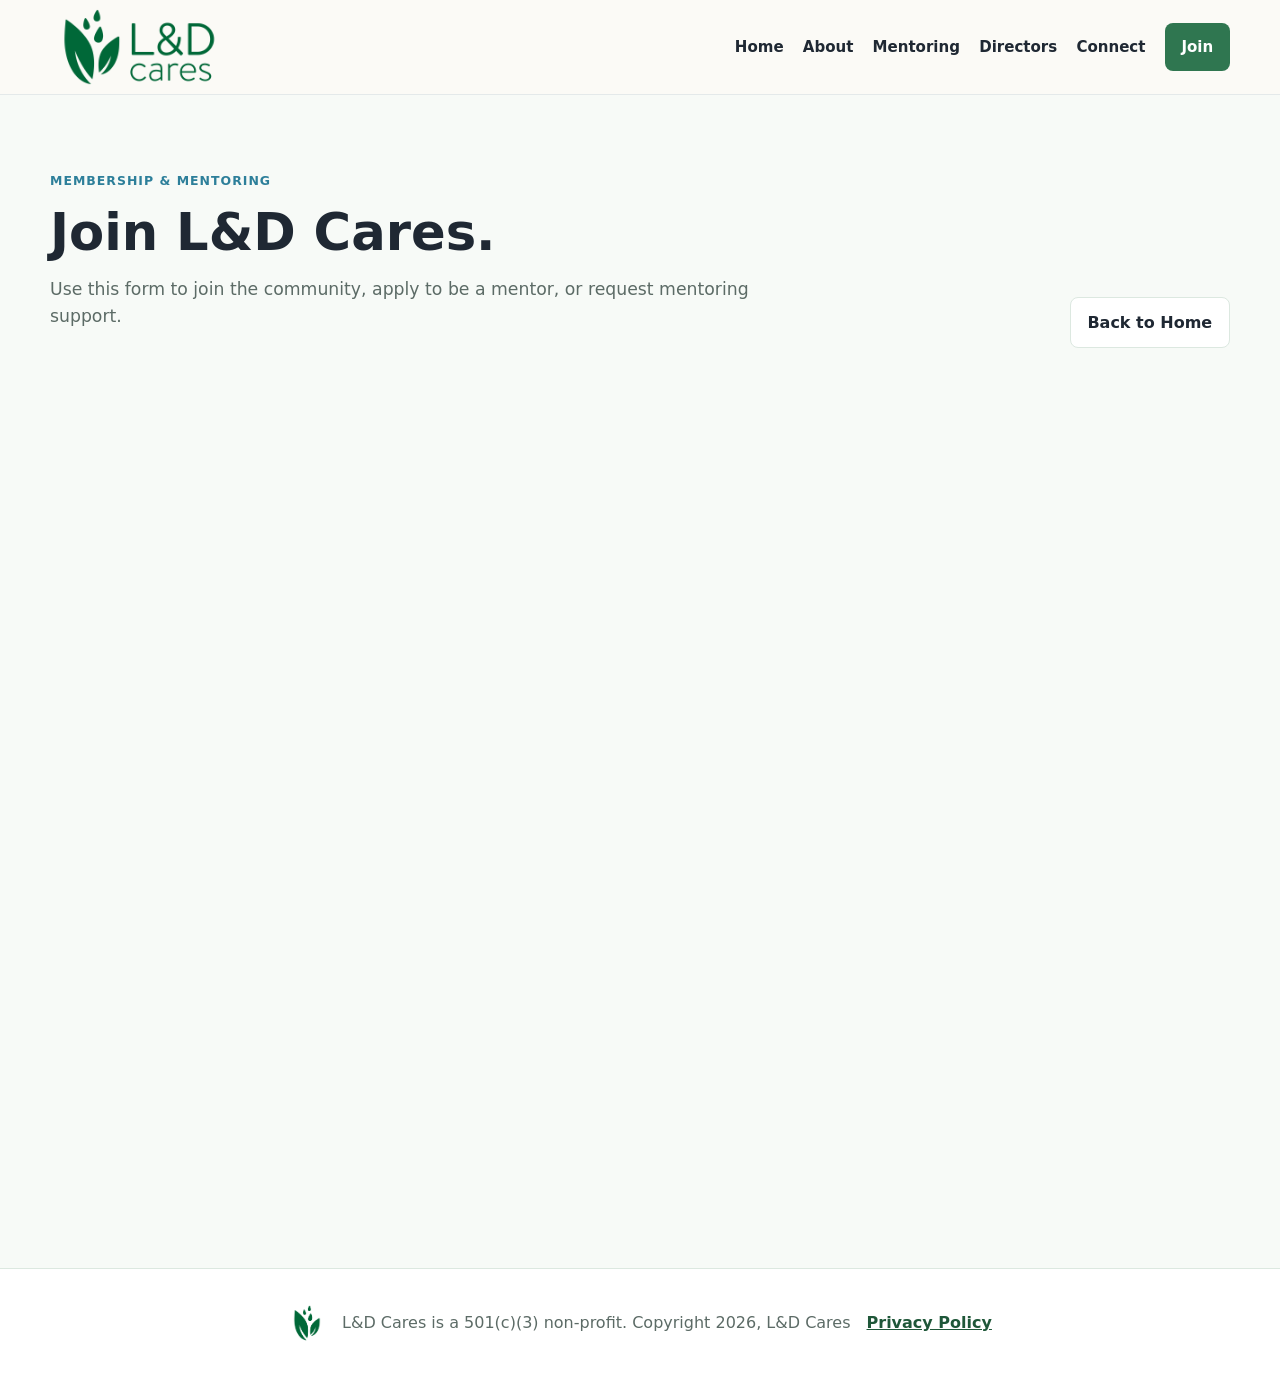
==== membership.html @ 76c5e5b7 "Add Tally membership form page" ====
<!doctype html>
<html lang="en">
  <head>
    <meta charset="utf-8">
    <meta name="viewport" content="width=device-width, initial-scale=1">
    <title>Membership &amp; Mentoring | L&amp;D Cares</title>
    <meta name="description" content="Join L&amp;D Cares, apply to mentor, or request mentoring through the L&amp;D Cares membership and mentoring form.">
    <meta property="og:title" content="Membership &amp; Mentoring | L&amp;D Cares">
    <meta property="og:description" content="Join L&amp;D Cares, apply to mentor, or request mentoring.">
    <meta property="og:type" content="website">
    <meta property="og:url" content="https://www.ldcares.org/membership.html">
    <meta property="og:image" content="https://www.ldcares.org/assets/logos/ldcares-logo.png">
    <meta property="og:image:alt" content="L&amp;D Cares logo">
    <meta name="twitter:card" content="summary_large_image">
    <meta name="twitter:title" content="Membership &amp; Mentoring | L&amp;D Cares">
    <meta name="twitter:description" content="Join L&amp;D Cares, apply to mentor, or request mentoring.">
    <meta name="twitter:image" content="https://www.ldcares.org/assets/logos/ldcares-logo.png">
    <link rel="stylesheet" href="styles.css">
    <script src="https://tally.so/widgets/embed.js"></script>
  </head>
  <body class="form-page">
    <a class="skip-link" href="#main">Skip to main content</a>
    <header class="site-header" data-header>
      <nav class="nav" aria-label="Main navigation">
        <a class="brand" href="index.html" aria-label="L&D Cares home">
          <img src="assets/logos/ldcares-logo.png" alt="L&D Cares">
        </a>
        <button class="menu-toggle" type="button" aria-expanded="false" aria-controls="primary-menu" data-menu-toggle>
          <span></span>
          <span></span>
          <span></span>
          <span class="sr-only">Menu</span>
        </button>
        <div class="nav-links" id="primary-menu" data-menu>
          <a href="index.html">Home</a>
          <a href="index.html#about">About</a>
          <a href="index.html#mentoring">Mentoring</a>
          <a href="index.html#team">Directors</a>
          <a href="index.html#connect">Connect</a>
          <a class="nav-cta" href="membership.html" aria-current="page">Join</a>
        </div>
      </nav>
    </header>

    <main id="main">
      <section class="section form-intro">
        <div>
          <p class="section-kicker">Membership &amp; Mentoring</p>
          <h1>Join L&amp;D Cares.</h1>
          <p>Use this form to join the community, apply to be a mentor, or request mentoring support.</p>
        </div>
        <a class="button secondary" href="index.html">Back to Home</a>
      </section>

      <section class="embedded-form" aria-label="Membership and mentoring form">
        <iframe data-tally-src="https://tally.so/embed/rjkraR?transparentBackground=1&amp;dynamicHeight=1" loading="lazy" width="100%" height="820" frameborder="0" marginheight="0" marginwidth="0" title="Membership &amp; Mentoring"></iframe>
      </section>
    </main>

    <footer class="site-footer">
      <img src="assets/logos/ldcares-mark.png" alt="">
      <p>L&D Cares is a 501(c)(3) non-profit. Copyright 2026, L&D Cares</p>
      <a href="privacy-policy.html">Privacy Policy</a>
    </footer>

    <script>
      if (window.Tally) {
        window.Tally.loadEmbeds();
      }
    </script>
    <script src="script.js"></script>
  </body>
</html>
---- styles.css ----
:root {
  --ink: #1f2833;
  --muted: #5c6b66;
  --paper: #f7faf7;
  --surface: #ffffff;
  --green: #2f7650;
  --green-dark: #1f5739;
  --blue: #2d7f9a;
  --blue-dark: #1f6076;
  --mint: #dbeee4;
  --line: #dce8e0;
  --shadow: 0 18px 50px rgba(31, 40, 51, 0.12);
  --radius: 8px;
  --max: 1180px;
}

* {
  box-sizing: border-box;
}

html {
  scroll-behavior: smooth;
}

body {
  margin: 0;
  color: var(--ink);
  background: var(--paper);
  font-family: Inter, ui-sans-serif, system-ui, -apple-system, BlinkMacSystemFont, "Segoe UI", sans-serif;
  line-height: 1.6;
}

img {
  display: block;
  max-width: 100%;
}

a {
  color: inherit;
}

.skip-link,
.sr-only {
  position: absolute;
  width: 1px;
  height: 1px;
  overflow: hidden;
  clip: rect(0, 0, 0, 0);
}

.skip-link:focus {
  z-index: 20;
  width: auto;
  height: auto;
  clip: auto;
  top: 1rem;
  left: 1rem;
  padding: 0.7rem 1rem;
  background: var(--ink);
  color: white;
}

.site-header {
  position: sticky;
  z-index: 10;
  top: 0;
  background: rgba(251, 250, 246, 0.92);
  border-bottom: 1px solid rgba(223, 229, 232, 0.8);
  backdrop-filter: blur(14px);
}

.nav {
  width: min(var(--max), calc(100% - 2rem));
  min-height: 78px;
  margin: 0 auto;
  display: flex;
  align-items: center;
  justify-content: space-between;
  gap: 2rem;
}

.brand img {
  width: 178px;
}

.nav-links {
  display: flex;
  align-items: center;
  gap: 1.2rem;
  font-size: 0.94rem;
  font-weight: 700;
}

.nav-links a {
  text-decoration: none;
}

.nav-links a:hover {
  color: var(--green);
}

.nav-cta,
.button {
  border-radius: var(--radius);
  min-height: 44px;
  display: inline-flex;
  align-items: center;
  justify-content: center;
  padding: 0.75rem 1.05rem;
  text-decoration: none;
  font-weight: 800;
}

.nav-cta {
  background: var(--green);
  color: white;
}

.menu-toggle {
  display: none;
  width: 44px;
  height: 44px;
  border: 1px solid var(--line);
  border-radius: var(--radius);
  background: var(--surface);
}

.menu-toggle span:not(.sr-only) {
  display: block;
  width: 18px;
  height: 2px;
  margin: 4px auto;
  background: var(--ink);
}

.hero {
  min-height: 560px;
  max-height: none;
  position: relative;
  display: grid;
  align-items: end;
  overflow: hidden;
}

.hero-media {
  position: absolute;
  inset: 0;
  background:
    linear-gradient(115deg, rgba(31, 87, 57, 0.96) 0%, rgba(47, 118, 80, 0.88) 52%, rgba(45, 127, 154, 0.82) 100%),
    var(--green-dark);
}

.hero-media img {
  width: 100%;
  height: 100%;
  object-fit: cover;
  opacity: 0.24;
  mix-blend-mode: luminosity;
}

.hero-content {
  position: relative;
  width: min(var(--max), calc(100% - 2rem));
  margin: 0 auto;
  padding: 5.25rem 0 4.25rem;
  color: white;
}

.eyebrow,
.section-kicker {
  margin: 0 0 1rem;
  color: var(--blue);
  font-size: 0.78rem;
  font-weight: 900;
  letter-spacing: 0.08em;
  text-transform: uppercase;
}

.hero .eyebrow {
  color: var(--mint);
}

h1,
h2,
h3,
p {
  overflow-wrap: break-word;
}

h1 {
  overflow-wrap: anywhere;
}

h1 {
  max-width: 780px;
  margin: 0;
  font-size: clamp(2.3rem, 5vw, 4.7rem);
  line-height: 1;
  letter-spacing: 0;
}

h2 {
  margin: 0;
  font-size: clamp(1.8rem, 3vw, 2.8rem);
  line-height: 1.08;
  letter-spacing: 0;
}

h3 {
  margin: 0 0 0.55rem;
  font-size: 1.08rem;
  line-height: 1.25;
}

.hero-copy {
  max-width: 690px;
  margin: 1.35rem 0 0;
  color: rgba(255, 255, 255, 0.88);
  font-size: clamp(1.05rem, 2vw, 1.35rem);
}

.actions,
.hero-actions {
  display: flex;
  flex-wrap: wrap;
  gap: 0.8rem;
  margin-top: 1.5rem;
}

.impact-list {
  display: flex;
  flex-wrap: wrap;
  gap: 0.55rem;
  list-style: none;
  margin: 1.25rem 0 0;
  padding: 0;
}

.impact-list li {
  border: 1px solid rgba(255, 255, 255, 0.35);
  border-radius: 999px;
  padding: 0.45rem 0.8rem;
  color: rgba(255, 255, 255, 0.88);
  font-size: 0.92rem;
}

.impact-list strong {
  color: white;
}

.button.primary {
  background: var(--blue);
  color: white;
}

.button.primary:hover,
.nav-cta:hover {
  background: var(--blue-dark);
  color: white;
}

.button.secondary {
  color: var(--ink);
  background: var(--surface);
  border: 1px solid var(--line);
}

.hero .button.secondary {
  color: white;
  background: rgba(255, 255, 255, 0.14);
  border-color: rgba(255, 255, 255, 0.42);
}

.stats-band {
  display: grid;
  grid-template-columns: repeat(3, 1fr);
  border-block: 1px solid var(--line);
  background: var(--surface);
}

.stats-band div {
  min-height: 150px;
  padding: 2rem;
  display: grid;
  align-content: center;
  justify-items: center;
  text-align: center;
  border-right: 1px solid var(--line);
}

.stats-band div:last-child {
  border-right: 0;
}

.stats-band strong {
  color: var(--green-dark);
  font-size: clamp(2rem, 4vw, 3.3rem);
  line-height: 1;
}

.stats-band span {
  max-width: 260px;
  color: var(--muted);
  font-weight: 700;
}

.section {
  width: min(var(--max), calc(100% - 2rem));
  margin: 0 auto;
  padding: clamp(3rem, 6vw, 4.75rem) 0;
}

.about,
.mentoring,
.connect {
  display: grid;
  grid-template-columns: 0.9fr 1.1fr;
  gap: clamp(1.5rem, 4vw, 3rem);
  align-items: start;
}

.split {
  display: grid;
  grid-template-columns: 0.42fr 1fr;
  gap: clamp(2rem, 6vw, 5rem);
}

.split p,
.section-header p,
.join p,
.contact p {
  max-width: 780px;
  color: var(--muted);
  font-size: 1.08rem;
}

.mission {
  display: grid;
  grid-template-columns: 0.75fr 1.25fr;
  gap: clamp(2rem, 6vw, 4rem);
  border-top: 1px solid var(--line);
}

.value-grid,
.feature-grid,
.value-list,
.action-grid {
  display: grid;
  grid-template-columns: repeat(2, minmax(0, 1fr));
  gap: 1rem;
}

.value-list {
  list-style: none;
  margin: 0;
  padding: 0;
  gap: 0.65rem;
}

.value-list li {
  display: grid;
  gap: 0.1rem;
  padding: 1rem;
  background: var(--surface);
  border: 1px solid var(--line);
  border-radius: var(--radius);
}

.value-list strong,
.action-grid span {
  color: var(--green-dark);
  font-weight: 900;
}

.value-list span {
  color: var(--muted);
}

.value-grid article,
.feature-grid article,
.person {
  background: var(--surface);
  border: 1px solid var(--line);
  border-radius: var(--radius);
  box-shadow: 0 8px 30px rgba(31, 40, 51, 0.06);
}

.value-grid article,
.feature-grid article {
  padding: 1.35rem;
}

.value-grid p,
.feature-grid p,
.person p {
  margin: 0;
  color: var(--muted);
}

.section-header {
  max-width: 900px;
  margin-bottom: 2rem;
}

.feature-grid {
  grid-template-columns: repeat(3, minmax(0, 1fr));
}

.compact-panel {
  display: grid;
  gap: 1rem;
  padding: 1.25rem;
  background: var(--surface);
  border: 1px solid var(--line);
  border-radius: var(--radius);
  box-shadow: 0 8px 30px rgba(31, 40, 51, 0.06);
}

.compact-panel ul {
  margin: 0;
  padding-left: 1.2rem;
  color: var(--muted);
}

.panel-actions {
  display: flex;
  flex-wrap: wrap;
  gap: 0.75rem;
}

.callout,
.join,
.contact {
  display: flex;
  align-items: center;
  justify-content: space-between;
  gap: 2rem;
  margin-top: 2rem;
  padding: clamp(1.5rem, 4vw, 2.4rem);
  background: var(--green-dark);
  color: white;
  border-radius: var(--radius);
  box-shadow: var(--shadow);
}

.callout p,
.join p,
.contact p {
  margin-bottom: 0;
  color: rgba(255, 255, 255, 0.82);
}

.callout .button.secondary,
.join .button.secondary,
.contact .button.secondary {
  color: white;
  background: rgba(255, 255, 255, 0.12);
  border-color: rgba(255, 255, 255, 0.35);
}

.team {
  border-top: 1px solid var(--line);
}

.team-grid {
  display: grid;
  grid-template-columns: repeat(3, minmax(0, 1fr));
  gap: 0.75rem;
}

.person {
  display: grid;
  grid-template-columns: 82px 1fr;
  gap: 0.9rem;
  min-height: 0;
  padding: 0.85rem;
}

.person img {
  width: 82px;
  height: 82px;
  object-fit: cover;
  border-radius: var(--radius);
  background: var(--line);
}

.role {
  color: var(--green-dark) !important;
  font-weight: 800;
  margin-bottom: 0.25rem !important;
  font-size: 0.92rem;
}

.person details {
  margin-top: 0.35rem;
}

.person summary {
  cursor: pointer;
  color: var(--blue-dark);
  font-weight: 850;
}

.person details p {
  margin-top: 0.65rem;
  font-size: 0.94rem;
}

.resource-list,
.action-grid {
  display: grid;
  gap: 0.9rem;
}

.resource-list a,
.action-grid a {
  display: grid;
  gap: 0.25rem;
  padding: 1.2rem;
  background: var(--surface);
  border: 1px solid var(--line);
  border-radius: var(--radius);
  text-decoration: none;
}

.resource-list a:hover,
.action-grid a:hover {
  border-color: var(--green);
}

.resource-list span {
  color: var(--green-dark);
  font-weight: 900;
}

.resource-list strong {
  font-weight: 650;
}

.action-grid strong {
  color: var(--ink);
  font-weight: 650;
}

.connect {
  border-top: 1px solid var(--line);
}

.policy {
  max-width: 840px;
}

.policy h1 {
  color: var(--ink);
  font-size: clamp(2.2rem, 4vw, 3.8rem);
}

.policy p,
.policy li {
  color: var(--muted);
  font-size: 1.08rem;
}

.policy ul {
  padding-left: 1.25rem;
}

.policy a {
  color: var(--blue-dark);
  font-weight: 850;
}

.form-page {
  background: var(--paper);
}

.form-intro {
  display: flex;
  align-items: end;
  justify-content: space-between;
  gap: 1.5rem;
  padding-bottom: 1.5rem;
}

.form-intro h1 {
  color: var(--ink);
  font-size: clamp(2.2rem, 4vw, 3.8rem);
}

.form-intro p:not(.section-kicker) {
  max-width: 720px;
  color: var(--muted);
  font-size: 1.08rem;
}

.embedded-form {
  width: min(var(--max), calc(100% - 2rem));
  min-height: 820px;
  margin: 0 auto clamp(3rem, 6vw, 4.75rem);
  overflow: hidden;
  background: var(--paper);
}

.embedded-form iframe {
  display: block;
  width: 100%;
  min-height: 820px;
  border: 0;
}

.is-hidden {
  display: none !important;
}

.mentor-access,
.mentor-intro,
.mentor-request {
  display: grid;
  grid-template-columns: 0.9fr 1.1fr;
  gap: clamp(1.5rem, 4vw, 3rem);
  align-items: start;
}

.mentor-access h1,
.mentor-intro h1 {
  color: var(--ink);
  font-size: clamp(2.2rem, 4vw, 3.8rem);
}

.mentor-access p,
.mentor-intro p,
.mentor-request p {
  max-width: 780px;
  color: var(--muted);
  font-size: 1.08rem;
}

.access-form,
.mentor-form {
  display: grid;
  gap: 0.85rem;
  padding: 1.25rem;
  background: var(--surface);
  border: 1px solid var(--line);
  border-radius: var(--radius);
  box-shadow: 0 8px 30px rgba(31, 40, 51, 0.06);
}

.access-form label,
.mentor-form label,
.mentor-form legend {
  color: var(--green-dark);
  font-weight: 850;
}

.access-form input,
.mentor-form input,
.mentor-form select,
.mentor-form textarea {
  width: 100%;
  min-height: 46px;
  padding: 0.75rem 0.85rem;
  color: var(--ink);
  background: white;
  border: 1px solid var(--line);
  border-radius: var(--radius);
  font: inherit;
}

.mentor-form textarea {
  resize: vertical;
}

.password-row {
  display: grid;
  grid-template-columns: 1fr auto;
  gap: 0.65rem;
}

.form-note {
  margin: 0;
  color: var(--muted);
  font-size: 0.95rem;
}

.required-marker {
  color: #b42318;
}

.mentor-roster {
  padding-top: 0;
}

.mentor-grid {
  display: grid;
  grid-template-columns: repeat(2, minmax(0, 1fr));
  gap: 0.9rem;
}

.mentor-card {
  display: grid;
  grid-template-columns: 112px 1fr;
  gap: 1rem;
  background: var(--surface);
  border: 1px solid var(--line);
  border-radius: var(--radius);
  padding: 1rem;
  box-shadow: 0 8px 30px rgba(31, 40, 51, 0.06);
}

.mentor-card img {
  width: 112px;
  height: 112px;
  object-fit: cover;
  border-radius: var(--radius);
  background: var(--line);
}

.mentor-card div {
  padding: 0;
}

.mentor-card h2 {
  font-size: 1.25rem;
}

.mentor-card p {
  margin: 0;
  color: var(--muted);
}

.mentor-form fieldset {
  display: grid;
  gap: 0.55rem;
  margin: 0;
  padding: 1rem;
  border: 1px solid var(--line);
  border-radius: var(--radius);
}

.mentor-form fieldset label {
  display: flex;
  align-items: center;
  gap: 0.55rem;
  color: var(--ink);
  font-weight: 650;
}

.mentor-form .consent-check {
  display: grid;
  grid-template-columns: 18px 1fr;
  gap: 0.65rem;
  align-items: start;
  color: var(--ink);
  font-weight: 650;
}

.mentor-form input[type="checkbox"],
.mentor-form .consent-check input {
  width: 18px;
  min-height: 18px;
  accent-color: var(--green);
}

.join {
  width: min(var(--max), calc(100% - 2rem));
  margin-top: 0;
}

.contact {
  margin-top: 0;
  background: var(--blue-dark);
}

.site-footer {
  display: flex;
  align-items: center;
  justify-content: center;
  gap: 1rem;
  padding: 2rem;
  color: var(--muted);
  background: var(--surface);
  border-top: 1px solid var(--line);
  text-align: center;
}

.site-footer img {
  width: 38px;
}

.site-footer p {
  margin: 0;
}

.site-footer a {
  font-weight: 800;
  color: var(--green-dark);
}

@media (max-width: 900px) {
  .menu-toggle {
    display: block;
  }

  .nav-links {
    position: absolute;
    inset: 78px 1rem auto;
    display: none;
    flex-direction: column;
    align-items: stretch;
    gap: 0;
    padding: 0.7rem;
    background: var(--surface);
    border: 1px solid var(--line);
    border-radius: var(--radius);
    box-shadow: var(--shadow);
  }

  .nav-links.is-open {
    display: flex;
  }

  .nav-links a {
    padding: 0.9rem;
  }

  .nav-cta {
    margin-top: 0.35rem;
  }

  .stats-band,
  .split,
  .mission,
  .team-grid,
  .feature-grid,
  .mentor-grid {
    grid-template-columns: 1fr;
  }

  .stats-band div {
    border-right: 0;
    border-bottom: 1px solid var(--line);
  }

  .stats-band div:last-child {
    border-bottom: 0;
  }

  .callout,
  .join,
  .contact,
  .form-intro,
  .site-footer {
    flex-direction: column;
    align-items: flex-start;
    text-align: left;
  }
}

@media (max-width: 620px) {
  .brand img {
    width: 146px;
  }

  .hero {
    min-height: 720px;
  }

  .hero-content {
    padding: 6rem 0 3.5rem;
  }

  .value-grid,
  .resource-list a,
  .person {
    grid-template-columns: 1fr;
  }

  .person img {
    width: 100%;
    height: auto;
    aspect-ratio: 1;
  }

  .button {
    width: 100%;
  }

  .panel-actions,
  .password-row {
    grid-template-columns: 1fr;
  }
}

@media (max-width: 900px) {
  .about,
  .mentoring,
  .connect,
  .mentor-access,
  .mentor-intro,
  .mentor-request {
    grid-template-columns: 1fr;
  }

  .team-grid {
    grid-template-columns: repeat(2, minmax(0, 1fr));
  }

  .mentor-grid {
    grid-template-columns: 1fr;
  }
}

@media (max-width: 620px) {
  .hero {
    min-height: 620px;
  }

  .hero-content {
    padding: 4rem 0 3rem;
  }

  h1 {
    font-size: 2.1rem;
    line-height: 1.08;
  }

  h2 {
    font-size: 1.75rem;
  }

  .hero-copy {
    font-size: 1rem;
  }

  .impact-list li {
    width: 100%;
  }

  .team-grid,
  .value-list,
  .action-grid,
  .mentor-grid {
    grid-template-columns: 1fr;
  }

  .mentor-card {
    grid-template-columns: 84px 1fr;
  }

  .mentor-card img {
    width: 84px;
    height: 84px;
  }

  .person {
    grid-template-columns: 76px 1fr;
  }

  .person img {
    width: 76px;
    height: 76px;
    aspect-ratio: auto;
  }
}
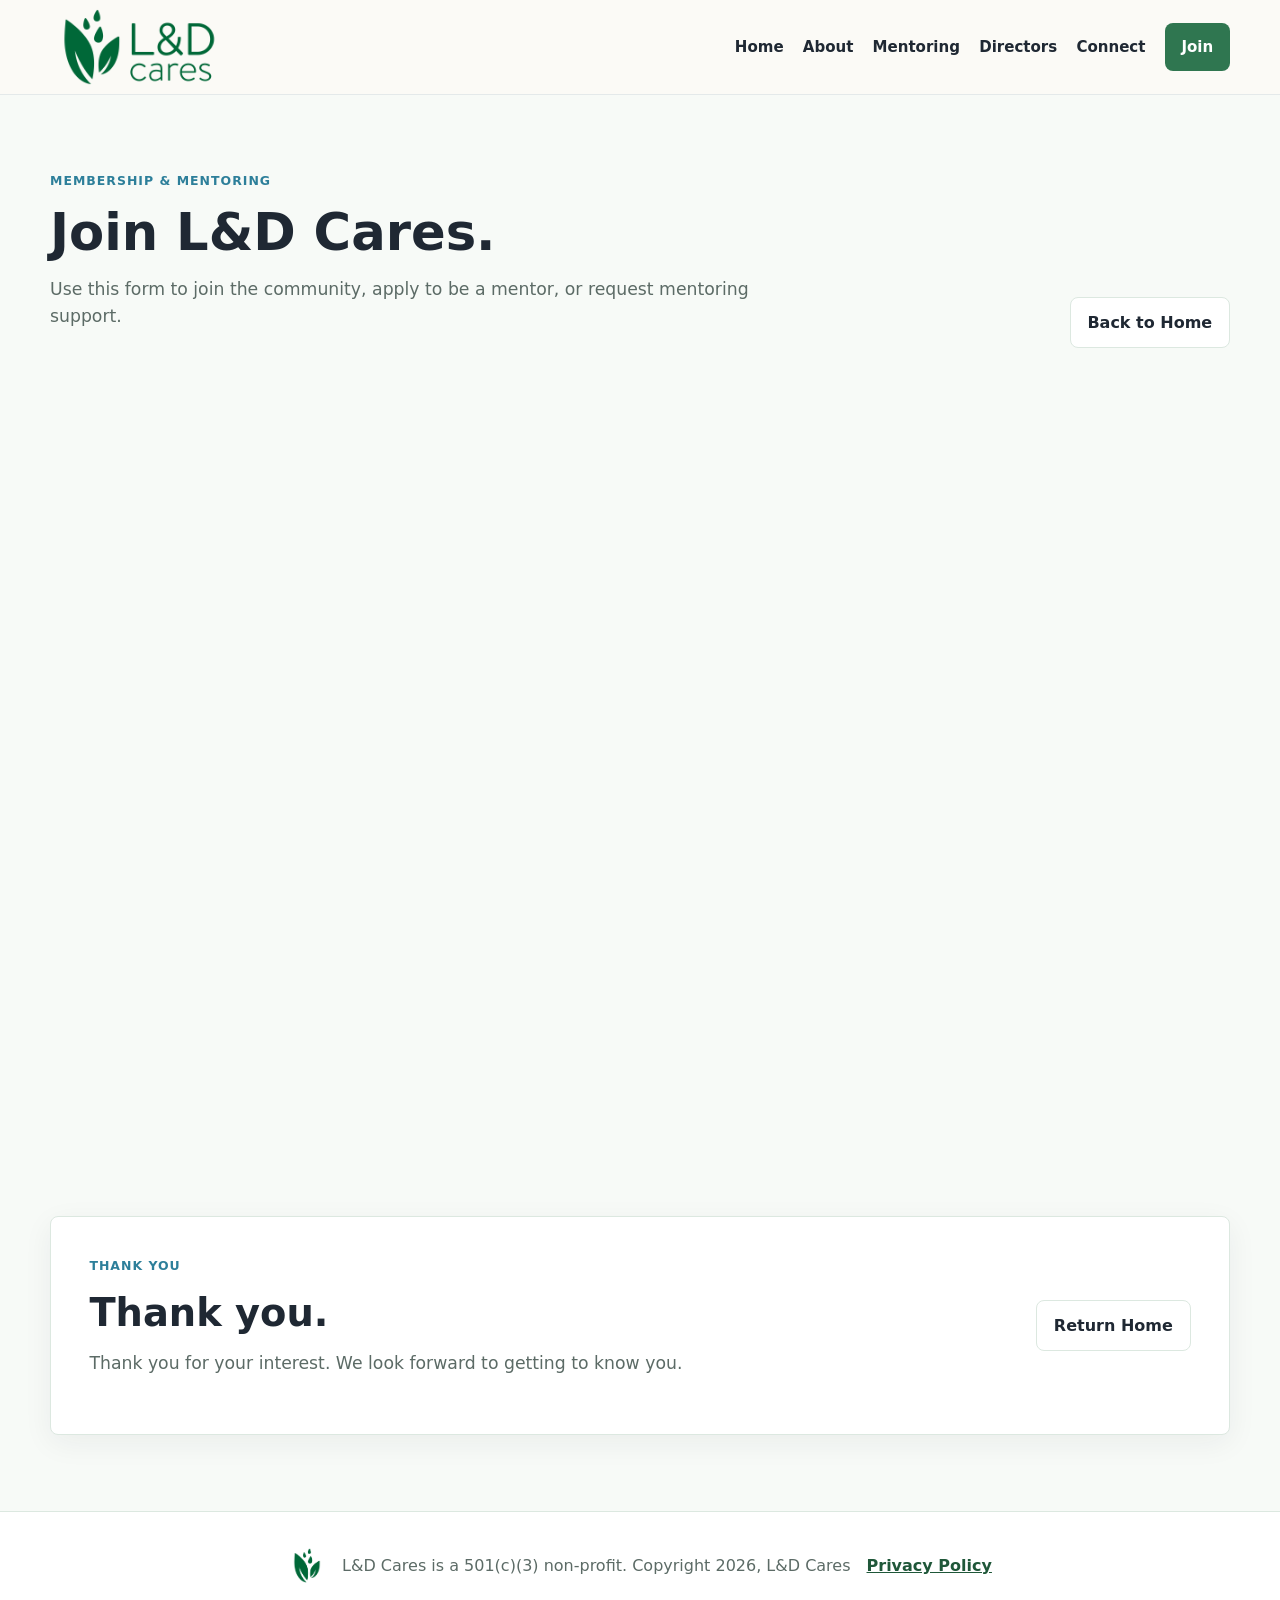
==== commit 87f9c43d: "Update form follow-up messaging" ====
--- a/membership.html
+++ b/membership.html
@@ -55,6 +55,15 @@
       <section class="embedded-form" aria-label="Membership and mentoring form">
         <iframe data-tally-src="https://tally.so/embed/rjkraR?transparentBackground=1&amp;dynamicHeight=1" loading="lazy" width="100%" height="820" frameborder="0" marginheight="0" marginwidth="0" title="Membership &amp; Mentoring"></iframe>
       </section>
+
+      <section class="section form-thanks" aria-label="Membership form completion">
+        <div>
+          <p class="section-kicker">Thank You</p>
+          <h2>Thank you.</h2>
+          <p>Thank you for your interest. We look forward to getting to know you.</p>
+        </div>
+        <a class="button secondary" href="index.html">Return Home</a>
+      </section>
     </main>
 
     <footer class="site-footer">
--- a/styles.css
+++ b/styles.css
@@ -582,12 +582,35 @@
   padding-bottom: 1.5rem;
 }
 
+.form-thanks {
+  display: flex;
+  align-items: center;
+  justify-content: space-between;
+  gap: 1.5rem;
+  margin-bottom: clamp(3rem, 6vw, 4.75rem);
+  padding: clamp(1.5rem, 4vw, 2.4rem);
+  background: var(--surface);
+  border: 1px solid var(--line);
+  border-radius: var(--radius);
+  box-shadow: 0 8px 30px rgba(31, 40, 51, 0.06);
+}
+
 .form-intro h1 {
   color: var(--ink);
   font-size: clamp(2.2rem, 4vw, 3.8rem);
 }
 
+.form-thanks h2 {
+  color: var(--ink);
+}
+
 .form-intro p:not(.section-kicker) {
+  max-width: 720px;
+  color: var(--muted);
+  font-size: 1.08rem;
+}
+
+.form-thanks p:not(.section-kicker) {
   max-width: 720px;
   color: var(--muted);
   font-size: 1.08rem;
@@ -596,7 +619,7 @@
 .embedded-form {
   width: min(var(--max), calc(100% - 2rem));
   min-height: 820px;
-  margin: 0 auto clamp(3rem, 6vw, 4.75rem);
+  margin: 0 auto 1.5rem;
   overflow: hidden;
   background: var(--paper);
 }
@@ -850,6 +873,7 @@
   .join,
   .contact,
   .form-intro,
+  .form-thanks,
   .site-footer {
     flex-direction: column;
     align-items: flex-start;
